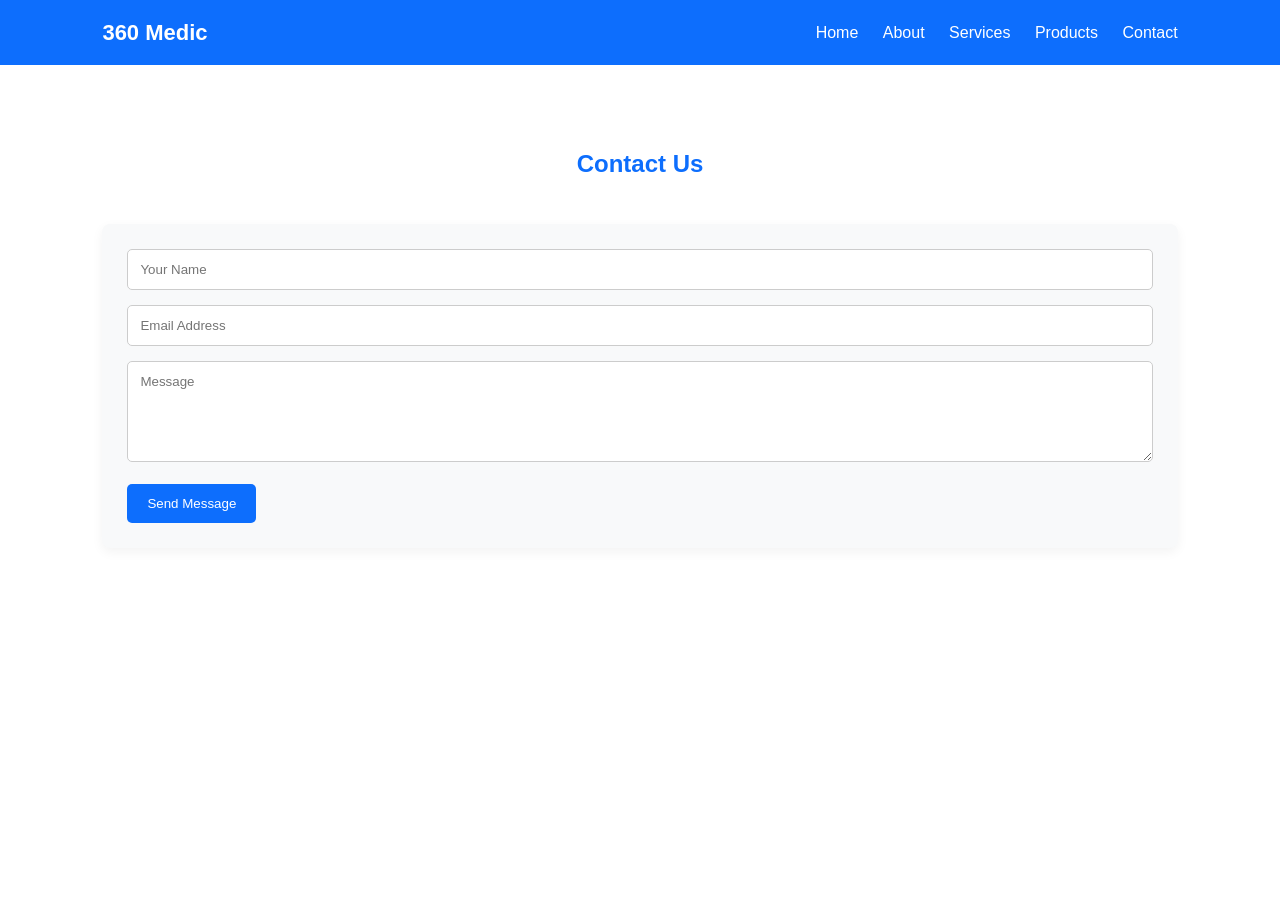
==== contact.html @ 5f029975 "Create contact.html" ====
<!DOCTYPE html>
<html>
<head>
<title>Contact | 360 Medic</title>
<link rel="stylesheet" href="style.css">
<script defer src="script.js"></script>
</head>

<body>

<header>
<div class="logo">360 Medic</div>
<nav>
<a href="index.html">Home</a>
<a href="about.html">About</a>
<a href="services.html">Services</a>
<a href="products.html">Products</a>
<a href="contact.html">Contact</a>
</nav>
</header>

<section>
<h2 class="section-title">Contact Us</h2>

<div class="card">
<form>

<input type="text" placeholder="Your Name" required>
<input type="email" placeholder="Email Address" required>
<textarea placeholder="Message" rows="5"></textarea>

<button type="submit">Send Message</button>

</form>
</div>

</section>

</body>
</html>
---- style.css ----
*{
  margin:0;
  padding:0;
  box-sizing:border-box;
  font-family: 'Segoe UI', sans-serif;
}

body{
  line-height:1.6;
  color:#333;
  scroll-behavior:smooth;
}

header{
  background:#0d6efd;
  padding:15px 8%;
  display:flex;
  justify-content:space-between;
  align-items:center;
  position:sticky;
  top:0;
  z-index:1000;
}

.logo{
  color:#fff;
  font-size:22px;
  font-weight:bold;
}

nav a{
  color:#fff;
  margin-left:20px;
  text-decoration:none;
  font-weight:500;
}

nav a:hover{
  text-decoration:underline;
}

.hero{
  background:linear-gradient(rgba(13,110,253,0.8),rgba(13,110,253,0.8)),
  url('https://images.unsplash.com/photo-1580281657521-2a4d1c3f5b7f?auto=format&fit=crop&w=1400&q=80') center/cover;
  color:#fff;
  padding:120px 8%;
  text-align:center;
}

.hero h1{
  font-size:40px;
  margin-bottom:20px;
}

.btn{
  display:inline-block;
  padding:12px 25px;
  background:#fff;
  color:#0d6efd;
  margin:10px;
  border-radius:5px;
  text-decoration:none;
  font-weight:600;
  transition:0.3s;
}

.btn:hover{
  background:#e2e2e2;
}

section{
  padding:80px 8%;
}

.section-title{
  text-align:center;
  margin-bottom:40px;
  color:#0d6efd;
}

.grid{
  display:grid;
  grid-template-columns:repeat(auto-fit,minmax(250px,1fr));
  gap:20px;
}

.card{
  background:#f8f9fa;
  padding:25px;
  border-radius:8px;
  box-shadow:0 4px 12px rgba(0,0,0,0.05);
  transition:0.3s;
}

.card:hover{
  transform:translateY(-5px);
}

.price{
  font-size:22px;
  font-weight:bold;
  margin-top:10px;
  color:#0d6efd;
}

footer{
  background:#0d6efd;
  color:#fff;
  text-align:center;
  padding:30px;
  margin-top:40px;
}

form input, form textarea{
  width:100%;
  padding:12px;
  margin-bottom:15px;
  border-radius:5px;
  border:1px solid #ccc;
}

form button{
  background:#0d6efd;
  color:#fff;
  border:none;
  padding:12px 20px;
  border-radius:5px;
  cursor:pointer;
}

@media(max-width:768px){
  nav{
    display:flex;
    flex-wrap:wrap;
  }
}
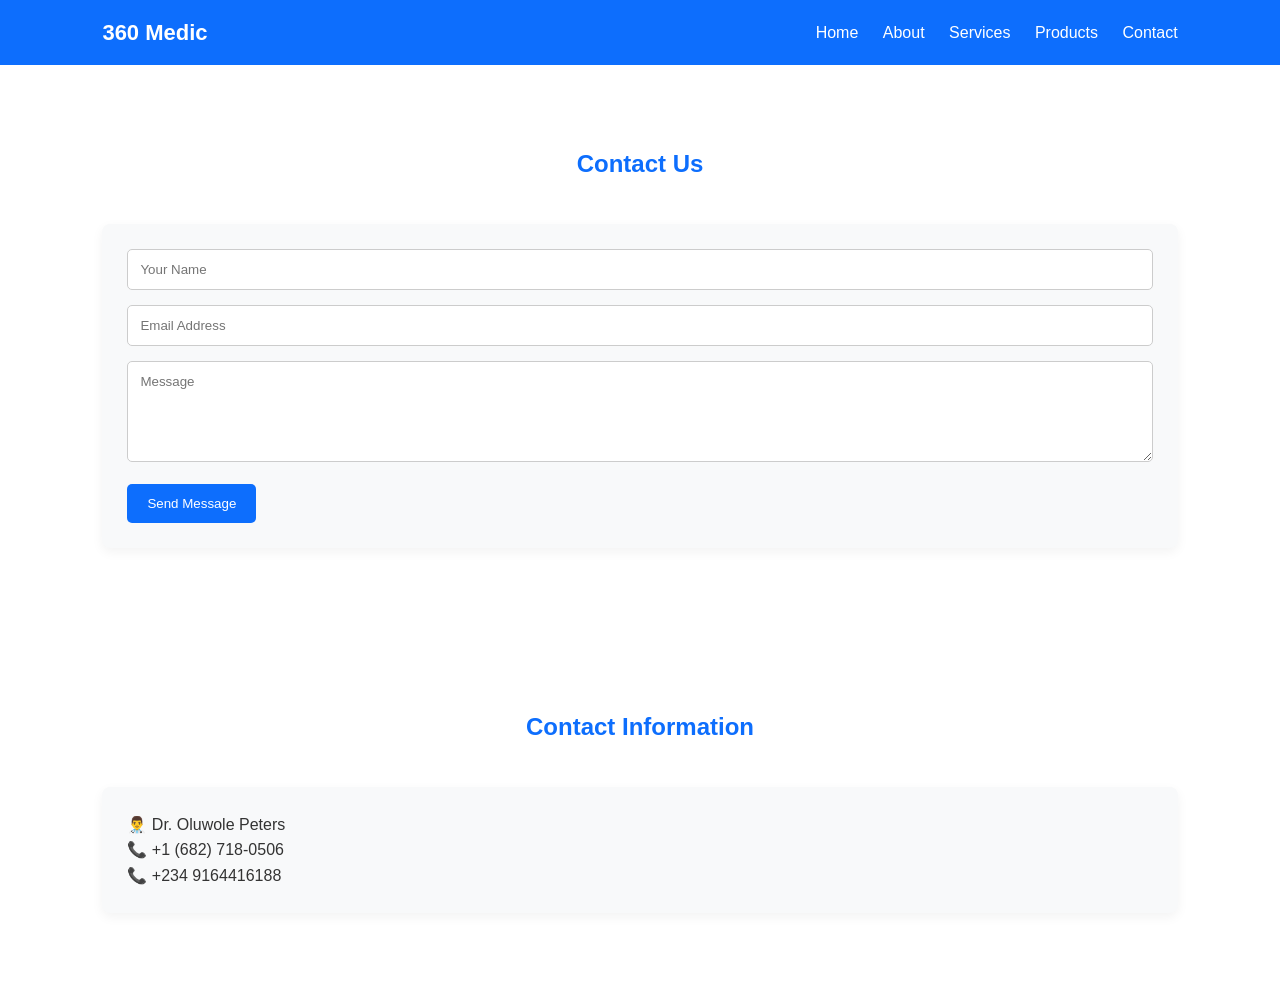
==== commit 25f545d1: "Update contact.html" ====
--- a/contact.html
+++ b/contact.html
@@ -35,6 +35,20 @@
 </div>
 
 </section>
+<section class="section">
 
+<h2 class="section-title">Contact Information</h2>
+
+<div class="card">
+
+<p>👨‍⚕️ Dr. Oluwole Peters</p>
+
+<p>📞 +1 (682) 718-0506</p>
+
+<p>📞 +234 9164416188</p>
+
+</div>
+
+</section>
 </body>
 </html>
--- a/style.css
+++ b/style.css
@@ -134,3 +134,42 @@
     flex-wrap:wrap;
   }
 }
+/* ===== PREMIUM MEDICAL UI STYLE ===== */
+
+.hero{
+  text-align:center;
+  padding:140px 8%;
+  background: linear-gradient(rgba(13,110,253,0.9), rgba(13,110,253,0.85)),
+  url('https://images.unsplash.com/photo-1576091160550-2173dba999ef?auto=format&fit=crop&w=1400&q=80');
+  color:white;
+  background-size:cover;
+}
+
+.hero h1{
+  font-size:48px;
+  margin-bottom:25px;
+}
+
+.hero p{
+  max-width:800px;
+  margin:auto;
+  font-size:18px;
+}
+
+/* Floating card animation */
+
+.card{
+  transition:0.4s ease;
+}
+
+.card:hover{
+  transform:translateY(-8px);
+}
+
+/* Mobile premium spacing */
+
+@media(max-width:768px){
+  .hero h1{
+    font-size:32px;
+  }
+}
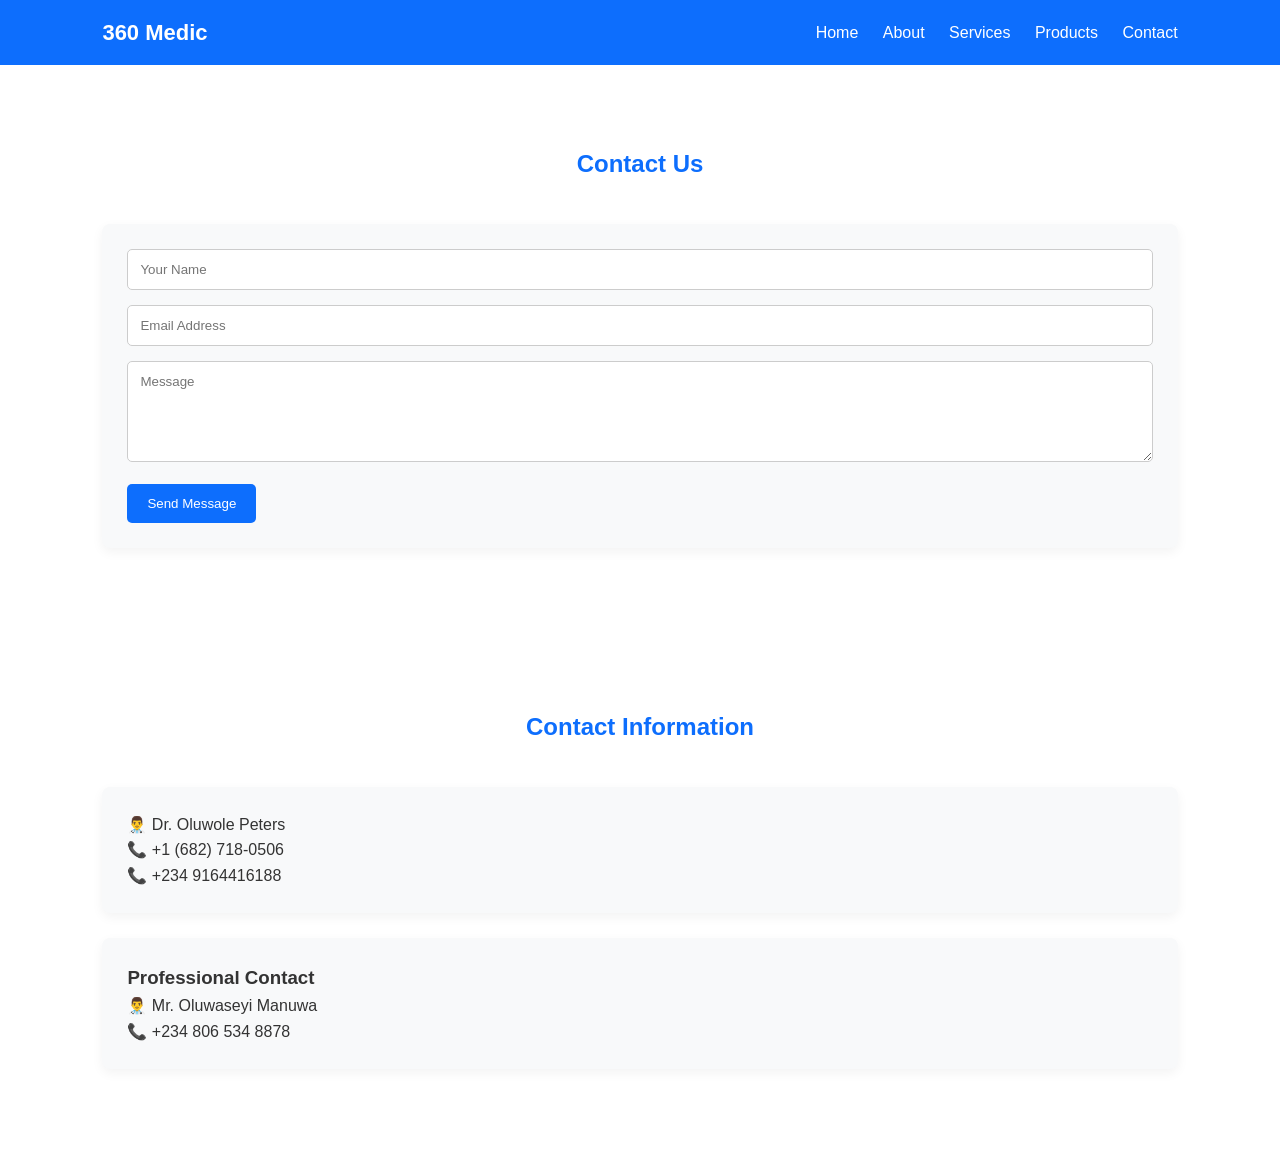
==== commit f484a98e: "Update contact.html" ====
--- a/contact.html
+++ b/contact.html
@@ -49,6 +49,15 @@
 
 </div>
 
+  <div class="card" style="margin-top:25px;">
+
+<h3>Professional Contact</h3>
+
+<p>👨‍⚕️ Mr. Oluwaseyi Manuwa</p>
+
+<p>📞 +234 806 534 8878</p>
+
+</div>
 </section>
 </body>
 </html>
